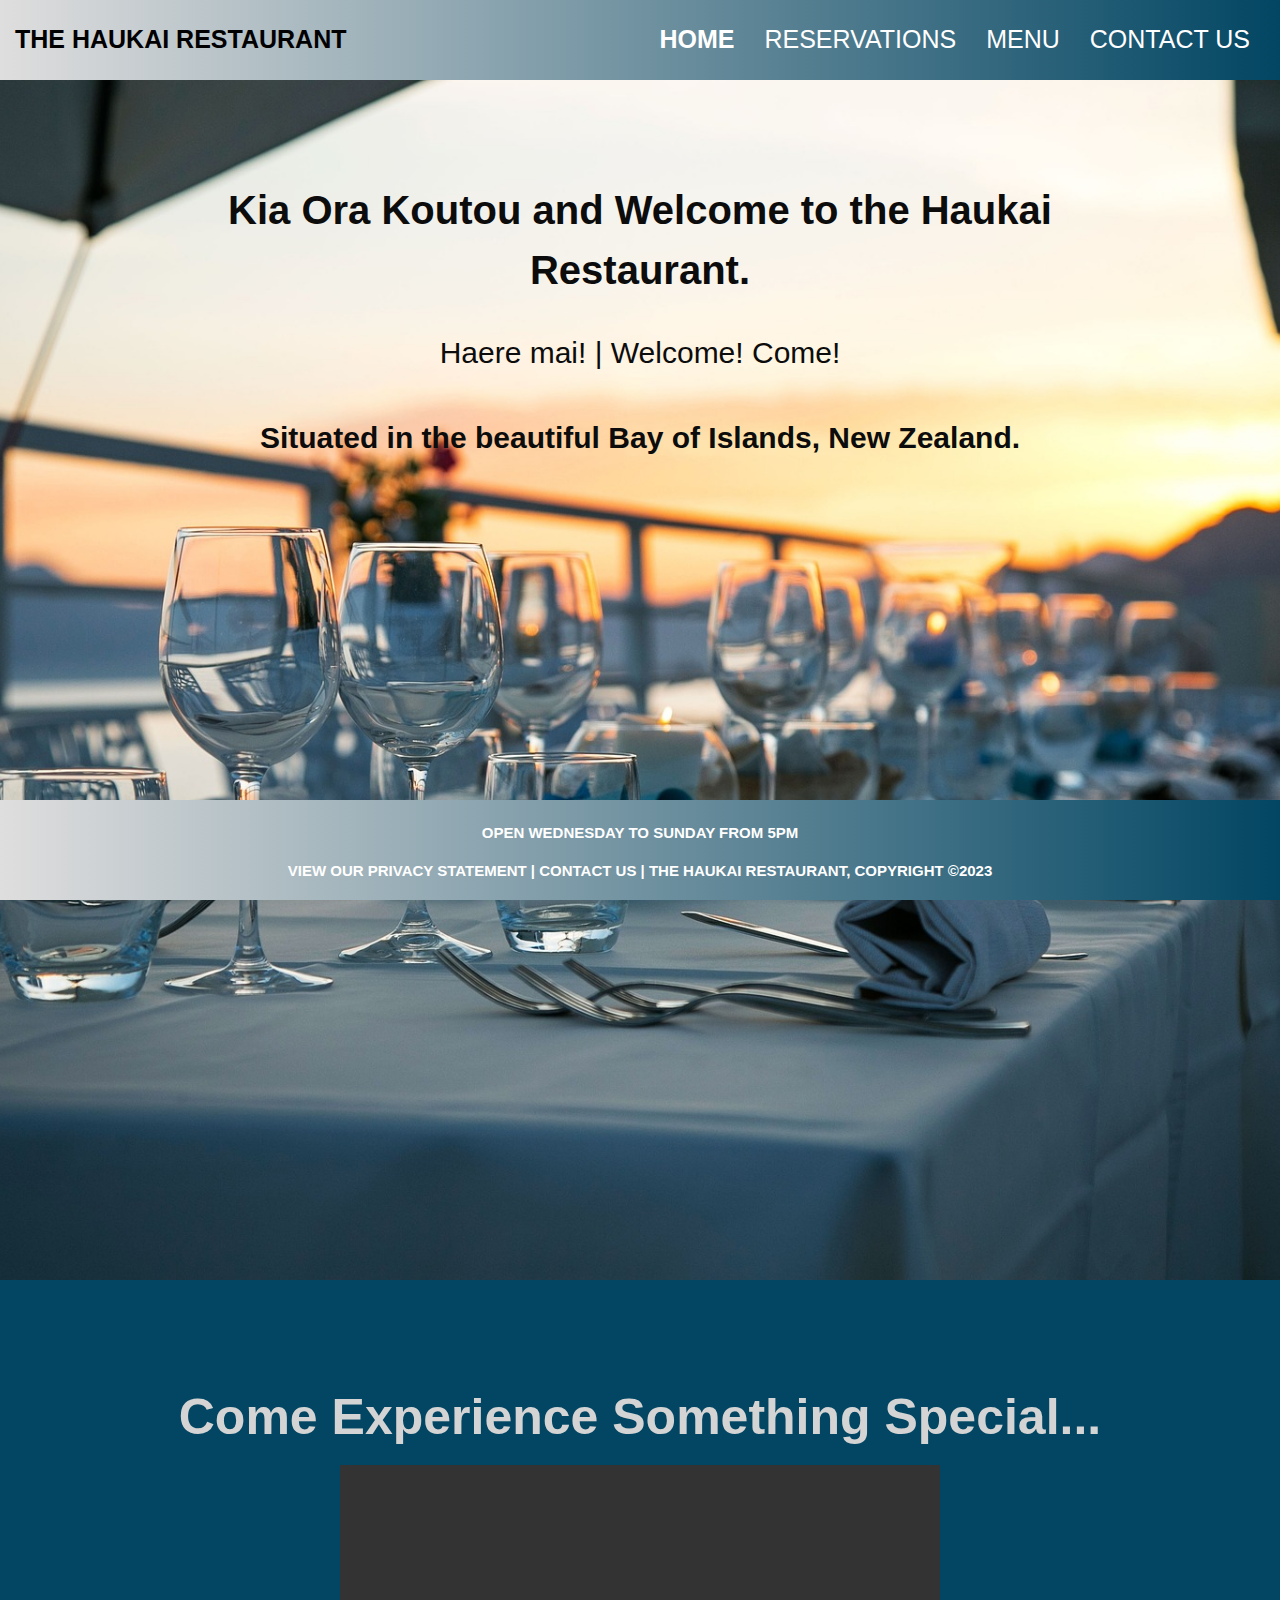
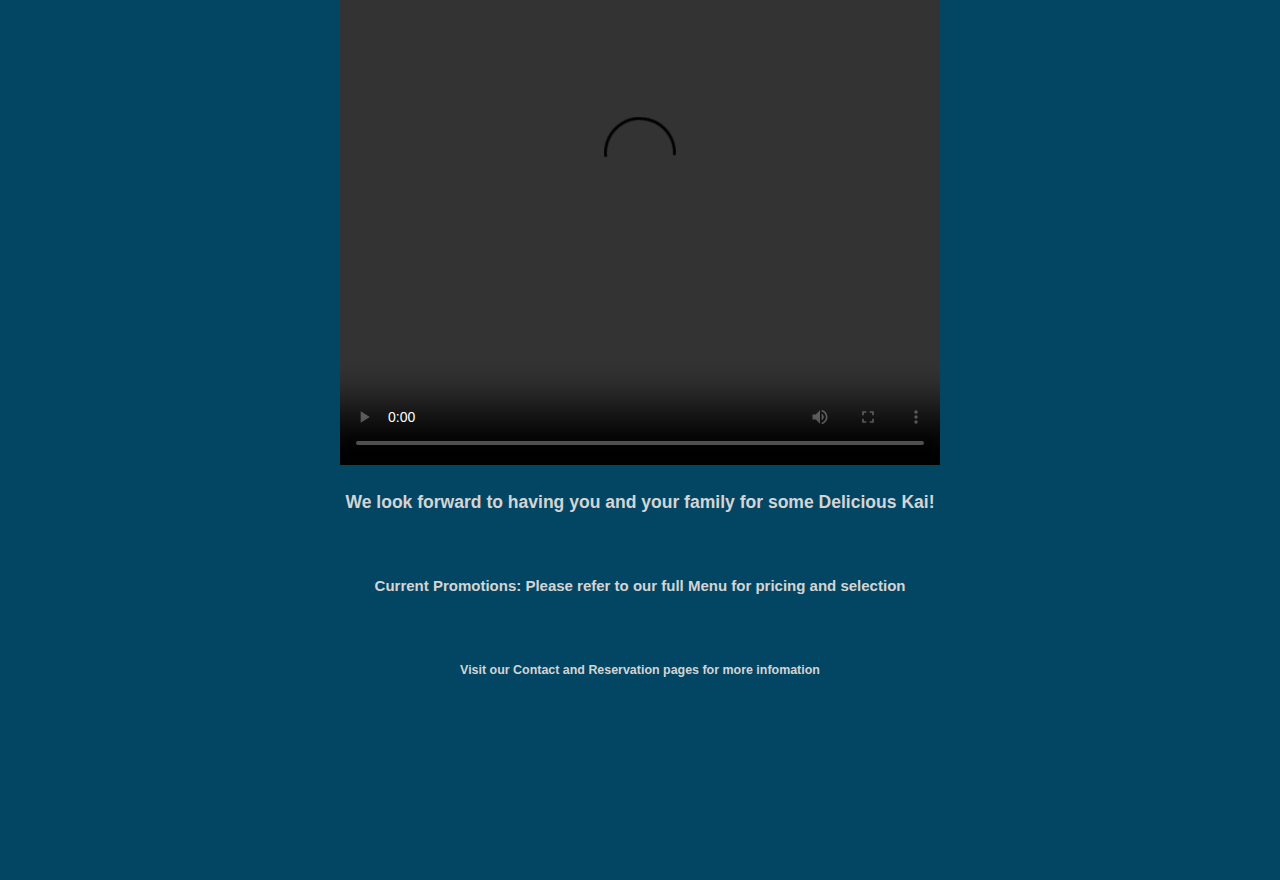
==== index.html @ fa225bd4 "Add files via upload" ====
<!--Webdev607 Assignment 2 Website design for Restaurant
Sarah Oxley SN#5063336 Jan.2023-->
<!DOCTYPE html>
<html lang="en">
<head>
  <!--responsive design to fit different screens-->
  <meta name="viewport" content="width=device-width, initial-scale=1.0">
  <meta charset="UTF-8"><!--title tag and meta description/keywords help search engines understand the content on a page appears in search engine results.-->
  <meta name="description" content="Delicious kai in the Bay of Islands">
  <meta name="keywords" content="Haukai Restaurant, food, kai, Bay of Islands, New Zealand">
  <title>Haukai Restaurant | Welcome</title>
  <link rel="stylesheet" href="css/my-css.css">
</head>
<body>
  <!--navigation menu at top of page-->
  <header>
    <section class="top-nav">
      <div>
        <p>THE HAUKAI RESTAURANT</p>
      </div><!-- toggles the menu navigation so it is hidden-->
      <input id="menu-toggle" type="checkbox">
      <label class="menu-button-container" for="menu-toggle">
      <div class="menu-button"></div>
      </label>
      <ul class="menu">
        <li class="current">
          <a href="index.html" title="Home Page">Home</a>
        </li>
        <li>
          <a href="../pages/reservations.html" title="Reservations">Reservations</a>
        </li>
        <li>
          <a href="../pages/menu.html" title="Menu Page">Menu</a>
        </li>
        <li>
          <a href="../pages/contact.html" title="Contact Us">Contact Us</a>
        </li>
      </ul>
    </section>
  </header>
  <section id="showcase">
    <div class="container">
      <!-- Intro paragraph on main page-->
      <h3>Kia Ora Koutou and Welcome to the Haukai Restaurant.</h3>
      <p>Haere mai! | Welcome! Come!</p>
      <h4>Situated in the beautiful Bay of Islands, New Zealand.</h4>
    </div>
  </section>
  <section id="video">
    <div class="container">
      <!-- food video-->
      <h2>Come Experience Something Special...</h2><video width="600px" height="600px" controls="controls"><source src="../video/Prawns.mp4" type="video/mp4">
      <p>Video of cooked prawns. Your browser doesn't support HTML video. Here is a <a href="https://pixabay.com/videos/id-11659/">link to the video</a> instead.</p></video>
      <h3><strong>We look forward to having you and your family for some Delicious Kai!</strong></h3><br>
      <h4><strong>Current Promotions: Please refer to our full Menu for pricing and selection</strong></h4><br>
      <h5><strong>Visit our Contact and Reservation pages for more infomation</strong></h5>
    </div>
  </section><!-- links to the privacy and contact us pages on all the footers-->
  <footer>
    <div class="container">
      <h2>Open Wednesday to Sunday from 5pm</h2>
      <h3>View our <a href="../pages/privacystatement.html" title="Privacy Statement">privacy statement</a> | <a href="../pages/contact.html" title="Contact Us">Contact Us</a> | The Haukai Restaurant, Copyright ©2023</h3>
    </div>
  </footer><!--end of page-->
</body>
</html>
---- css/my-css.css ----
/* seperate css folder for styling of the web pages*/
html, body{
	font-family:'Gill Sans', 'Gill Sans MT', Calibri, 'Trebuchet MS', sans-serif;
	font-size: 15px;
	line-height: 1.5;
  height: calc(100% - 100px);
  height:auto;
	padding:0;
	margin:0;
  display: flex;
  flex-direction: column;
	background-color:#FFFFFF
}

h2 {
  vertical-align: center;
  text-align: center;
}

* {
  font-family:'Gill Sans', 'Gill Sans MT', Calibri, 'Trebuchet MS', sans-serif;
  box-sizing: border-box;
}
/* style for the navigation bar at top*/
.top-nav {
  display: flex;
  flex-direction: row;
  align-items: center;
  justify-content: space-between;
  background-color: #ffffff;
  background: linear-gradient(to left, #024663, #dfdede);
  color: #FFF;
  height: 80px;
  padding: 1em;
  background-size: auto;
  width:100%;
  position:fixed;
}

.top-nav p{
  color:#000000;
	text-decoration:none;
	text-transform:uppercase;
	font-size:25px;
  font-weight: bold;
}
  /* whatever current page user is on, word is bold*/
.current{
	font-weight:bold;
	font-size:25px;	

}

.container{
	max-width:80%;
	margin:auto;
	overflow:hidden;
}

ul{
	margin:0;
	padding:0;
}

iframe{
	width:100; 
	height:300;
	border-width:0px;
}

/* Contact us */

section#contacttop{
  align-content:center;
  justify-content: center;
  margin-top:50px;
  align-items: center;
}

table#hours{
  align-items:left;
  width:450px;
}

iframe#map{
	align-content:center;
  max-width:100%
}

iframe#calendar{
	align-content:center;
  max-width:100%
}

#contacttop h2{
  color: #242424;
	font-size:25px;
	margin-bottom:20px;
	text-align:center;
}

#map h2{
  color: #1c1b1b;
	font-size:25px;
	margin-bottom:20px;
	text-align:left;
}

#calendar h2{
  color: #191818;
	font-size:25px;
	margin-bottom:20px;
	text-align:center;
  text-decoration:none;
}

section#contactus{
  justify-content: center;
  width:450px;
}

section#hours{
  justify-content: center;
  align-items: center;
  align-content: center;
  width:450px;
  background-color:blue;
}

section#calendar{
  margin-bottom:150px;
}

#hours h2{
	font-size:25px;
	font-weight:bold;
  color:#0f0f0f;
}

#hours .boxcontact{
	padding:10px;
  display:flex

}

/* Reservations */

iframe#booking{
	align-content:center;
  min-height:100%;
}

/* background images on each page*/

#showcase{
  margin-top:80px;
  min-height:1200px;
  max-width: 100%;
	background:url('../img/tablelarge.jpg');
	background-repeat:no-repeat 0 -300px;
	background-size: cover;
  background-position: 50% 50%;
	text-align:center;
	color:#0c0c0c;
}

#video{
  margin-top:0px;
  min-height:1200px;
  max-width: 100%;
	background:#024663;
	background-repeat:no-repeat 0 -300px;
	background-size: cover;
  background-position: 50% 50%;
	text-align:center;
	color:#d4d4d4;

}

#reservationBG{
  margin-top:80px;
  min-height:1200px;
  max-width: 100%;
	background:url('../img/people-sunset.jpg');
	background-repeat:no-repeat 0 -300px;
	background-size: cover;
  background-position: 50% 50%;
	text-align:center;
	color:#ffffff;
}

#contactBG{
  margin-top:80px;
  min-height:1200px;
  max-width: 100%;
	background:url('../img/beach.jpg');
	background-repeat:no-repeat 0 -300px;
	background-size: cover;
  background-position: 50% 50%;
	text-align:center;
	color:#0b0b0b;
}

#privacyBG{
  margin-top:80px;
  min-height:1200px;
  max-width: 100%;
	background:url('../img/maori-warrior.jpg');
	background-repeat:no-repeat 0 -300px;
	background-size: cover;
  background-position: 50% 50%;
	text-align:center;
	color:#ffffff;
}

.containerbox{
	max-width:80%;
  margin: 0 auto -100px;
	overflow:hidden;
  display: inline-block;
  display:flex;
  flex-wrap:wrap;
  justify-content: center;
  margin-top:80px;
}

#boxes{
  width:100%;
  justify-content: center;
}

#boxes .box{
	float:left;
	max-width:450px;
	padding:10px;
  align-items:center;
}

#boxes .boxbev{
	float:left;
	width:450px;
	padding:10px;
  align-items:center;
  margin-bottom:100px;
}

#boxes .imgbev{
	float:left;
  min-width:100%;
	padding:10px;
  align-items:center;
  max-width:250px;
  margin-bottom:100px;
}

img{
  padding:0;
  display:block;
  margin:0;
  width:450px;
}

#boxes .box img{
	width:200px;
}

/* Privacy Page Settings */

#privacy h2{
	margin-top:100px;
	font-size:30px;
	font-weight:bold;
	margin-bottom:20px;
	text-align:center;
}

#privacy h3{
	margin-top:50px;
	font-size:25px;
	margin-bottom:20px;
	text-align:center;
}

#privacy h4{
	margin-top:50px;
	font-size:25px;
	margin-bottom:20px;
	text-align:center;
  margin-bottom:150px;
}

/* Home Page Text Settings */

#showcase h2{
	margin-top:100px;
	font-size:50px;
	margin-bottom:10px;
}

#showcase h3{
	margin-top:100px;
	font-size:40px;
	margin-bottom:10px;
}

#showcase p{
	font-size:30px;
}

#showcase h4{
	font-size:30px;
  margin-bottom:150px;
}
#video h2{
  margin-top: 100px;
  font-size: 50px;
  margin-bottom: 10px;
}
  

#opening h2{
	text-align:center;
}

/* Haukai Menu Settings */

.containerbox h2{
	color:#140930;
	margin-top:50px;
	font-size:25px;
	font-weight:bold;
	margin-bottom:20px;
	text-align:center;
}

#haukaimenu h2{
	color:#24145f;
	margin-top:50px;
	font-size:25px;
	font-weight:bold;
	margin-bottom:20px;
	text-align:center;
}

#haukaimenu h3{
	margin-top:50px;
	font-size:20px;
	margin-bottom:20px;
	text-align:center;
}

#haukaimenu h4.item{
	color: #475F8F;
	font-size:20px;
	margin-bottom:20px;
	text-align:center;
}

#haukaimenu h5{
	color: #6a0d0d;
	font-size:20px;
	margin-bottom:20px;
	text-align:center;
}

span.cost { 
	color:#8c0505;
	font-size:20px;
	margin-bottom:20px;
	text-align:center;
 }
	
#haukaimenu p{
	color: #0b021f;
	font-size:20px;
	margin-bottom:20px;
	text-align:center;
}

/* Menu Settings */

.menu {
  display: flex;
  flex-direction: row;
  list-style-type: none;
  margin: 0;
  padding: 0;
}

.menu a{
	color:#ffffff;
	text-decoration:none;
	text-transform:uppercase;
	font-size:25px;
}

.menu > li {
  margin: 0 1rem;
  overflow: hidden;
}

.menu-button-container {
  display: none;
  height: 100%;
  width: 30px;
  cursor: pointer;
  flex-direction: column;
  justify-content: center;
  align-items: center;
}

#menu-toggle {
  display: none;
}

.menu-button,
.menu-button::before,
.menu-button::after {
  display: block;
  background-color: #fff;
  position: absolute;
  height: 4px;
  width: 30px;
  transition: transform 400ms cubic-bezier(0.23, 1, 0.32, 1);
  border-radius: 2px;
}

.menu-button::before {
  content: '';
  margin-top: -8px;
}

.menu-button::after {
  content: '';
  margin-top: 8px;
}

#menu-toggle:checked + .menu-button-container .menu-button::before {
  margin-top: 0px;
  transform: rotate(405deg);
}

#menu-toggle:checked + .menu-button-container .menu-button {
  background: rgba(255, 255, 255, 0);
}

#menu-toggle:checked + .menu-button-container .menu-button::after {
  margin-top: 0px;
  transform: rotate(-405deg);
}

/*responsive design*/

@media (max-width: 1100px) {
  .menu-button-container {
    display: flex;
  }
  .menu {
    position: absolute;
    top: 0;
    margin-top: 50px;
    left: 0;
    flex-direction: column;
    width: 100%;
    justify-content: center;
    align-items: center;
  }
  #menu-toggle ~ .menu li {
    height: 0;
    margin: 0;
    padding: 0;
    border: 0;
    transition: height 400ms cubic-bezier(0.23, 1, 0.32, 1);
  }
  #menu-toggle:checked ~ .menu li {
    border: 1px solid #333;
    height: 4.5em;
    padding: 0.5em;
    transition: height 400ms cubic-bezier(0.23, 1, 0.32, 1);
  }
  .menu > li {
    display: flex;
    justify-content: center;
    margin: 0;
    padding: 0.5em 0;
    width: 100%;
    color: white;
    background-color: #222;
  }
  .menu > li:not(:last-child) {
    border-bottom: 1px solid #444;
  }
}

/*footer styling*/

footer{
  bottom:0;
  position:fixed;
	width: 100%;
  height:100px;
  background-color: #ffffff;
  background: linear-gradient(to left, #024663, #dfdede);
	padding-top:10px;
  text-decoration:none;
	text-transform:uppercase;
}

footer h2{
  text-align:center;
  font-size: 15px;
  color:#FFFFFF;
  text-decoration:none;
}

footer h3{
  text-align:center;
  font-size: 15px;
  color:#FFFFFF;
  text-decoration:none;
}
footer a{
  text-align:center;
  font-size: 15px;
  color:#FFFFFF;
  text-decoration:none;
}
/*end of code*/
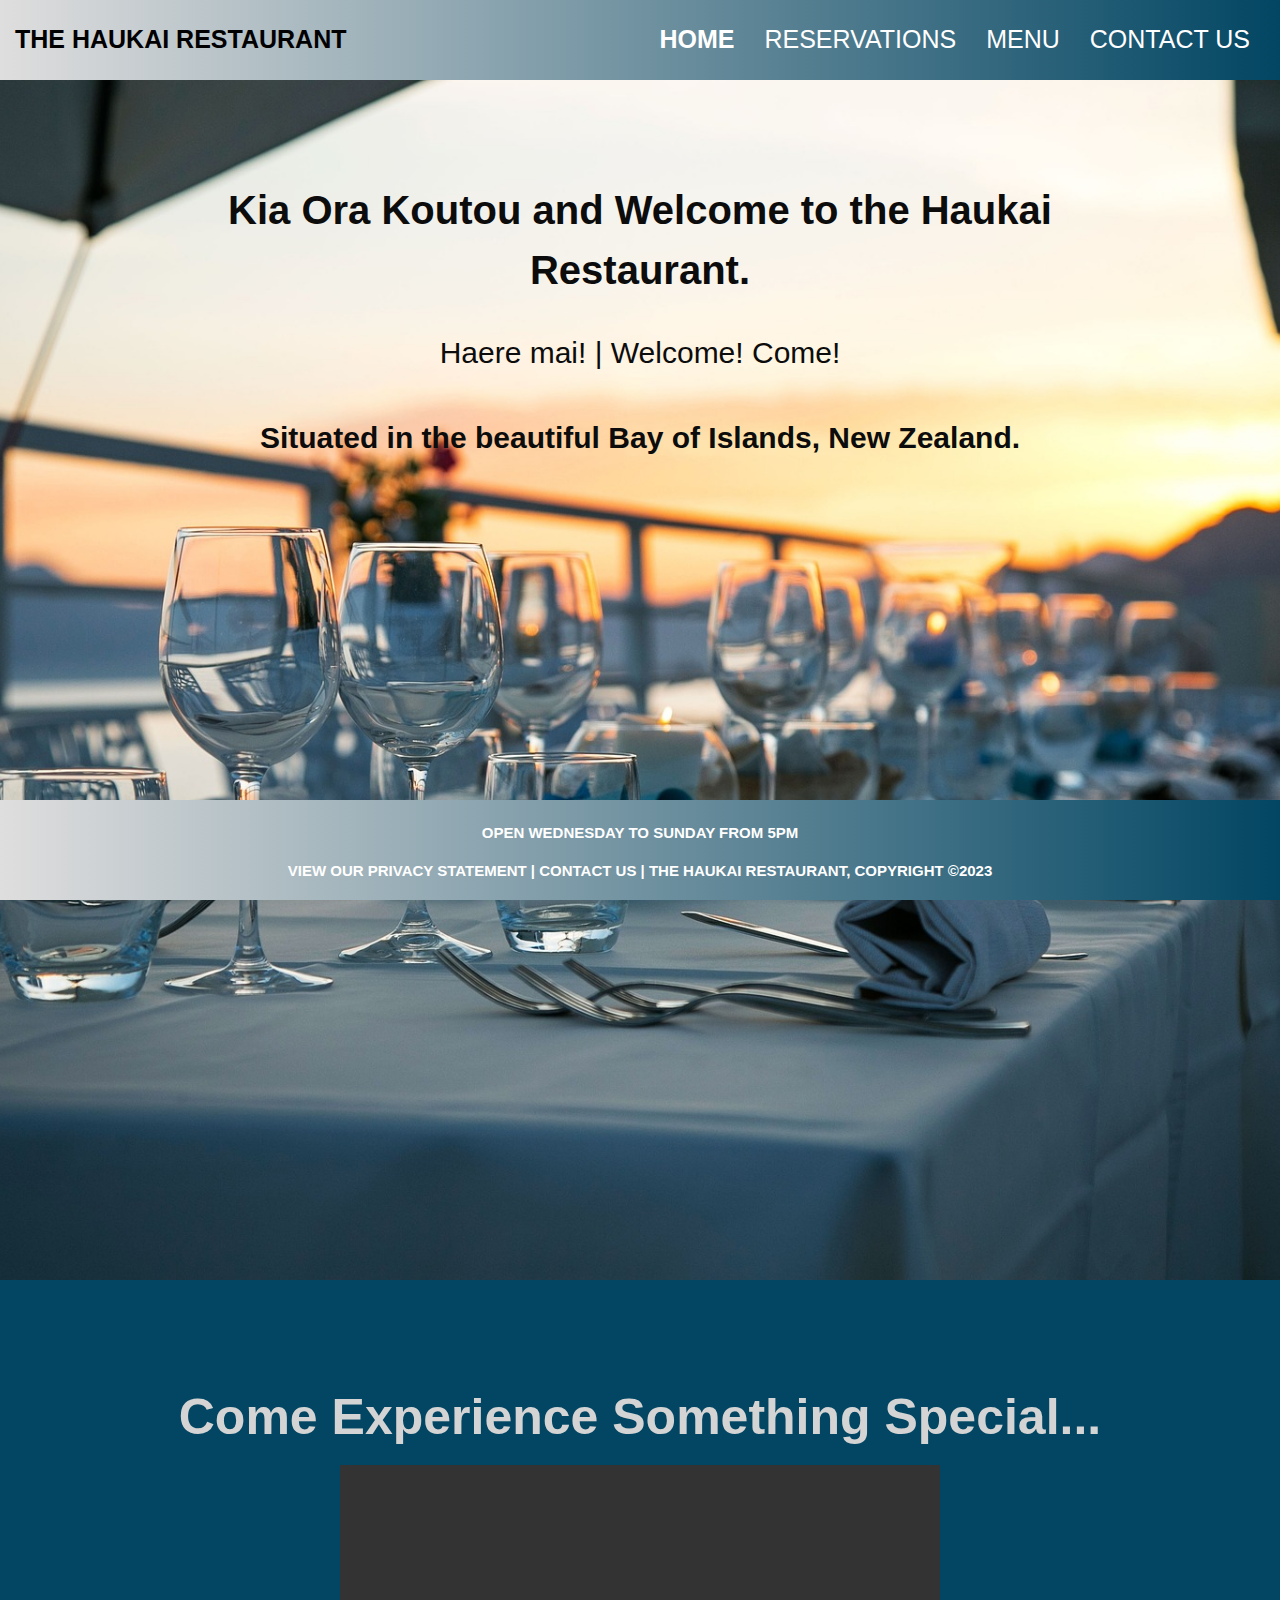
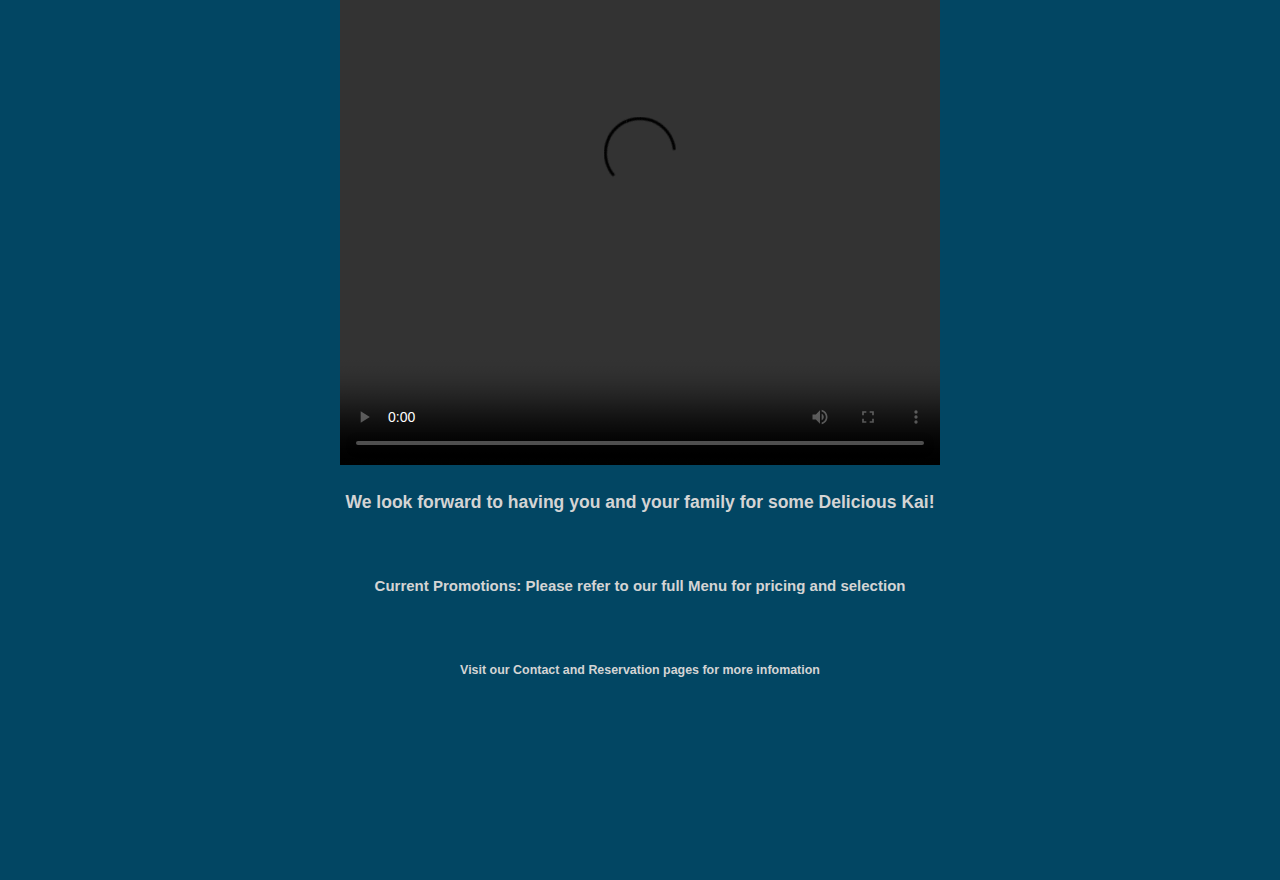
==== commit 85659b35: "Add files via upload" ====
--- a/index.html
+++ b/index.html
@@ -27,13 +27,13 @@
           <a href="index.html" title="Home Page">Home</a>
         </li>
         <li>
-          <a href="../pages/reservations.html" title="Reservations">Reservations</a>
+          <a href="reservations.html" title="Reservations">Reservations</a>
         </li>
         <li>
-          <a href="../pages/menu.html" title="Menu Page">Menu</a>
+          <a href="menu.html" title="Menu Page">Menu</a>
         </li>
         <li>
-          <a href="../pages/contact.html" title="Contact Us">Contact Us</a>
+          <a href="contact.html" title="Contact Us">Contact Us</a>
         </li>
       </ul>
     </section>
